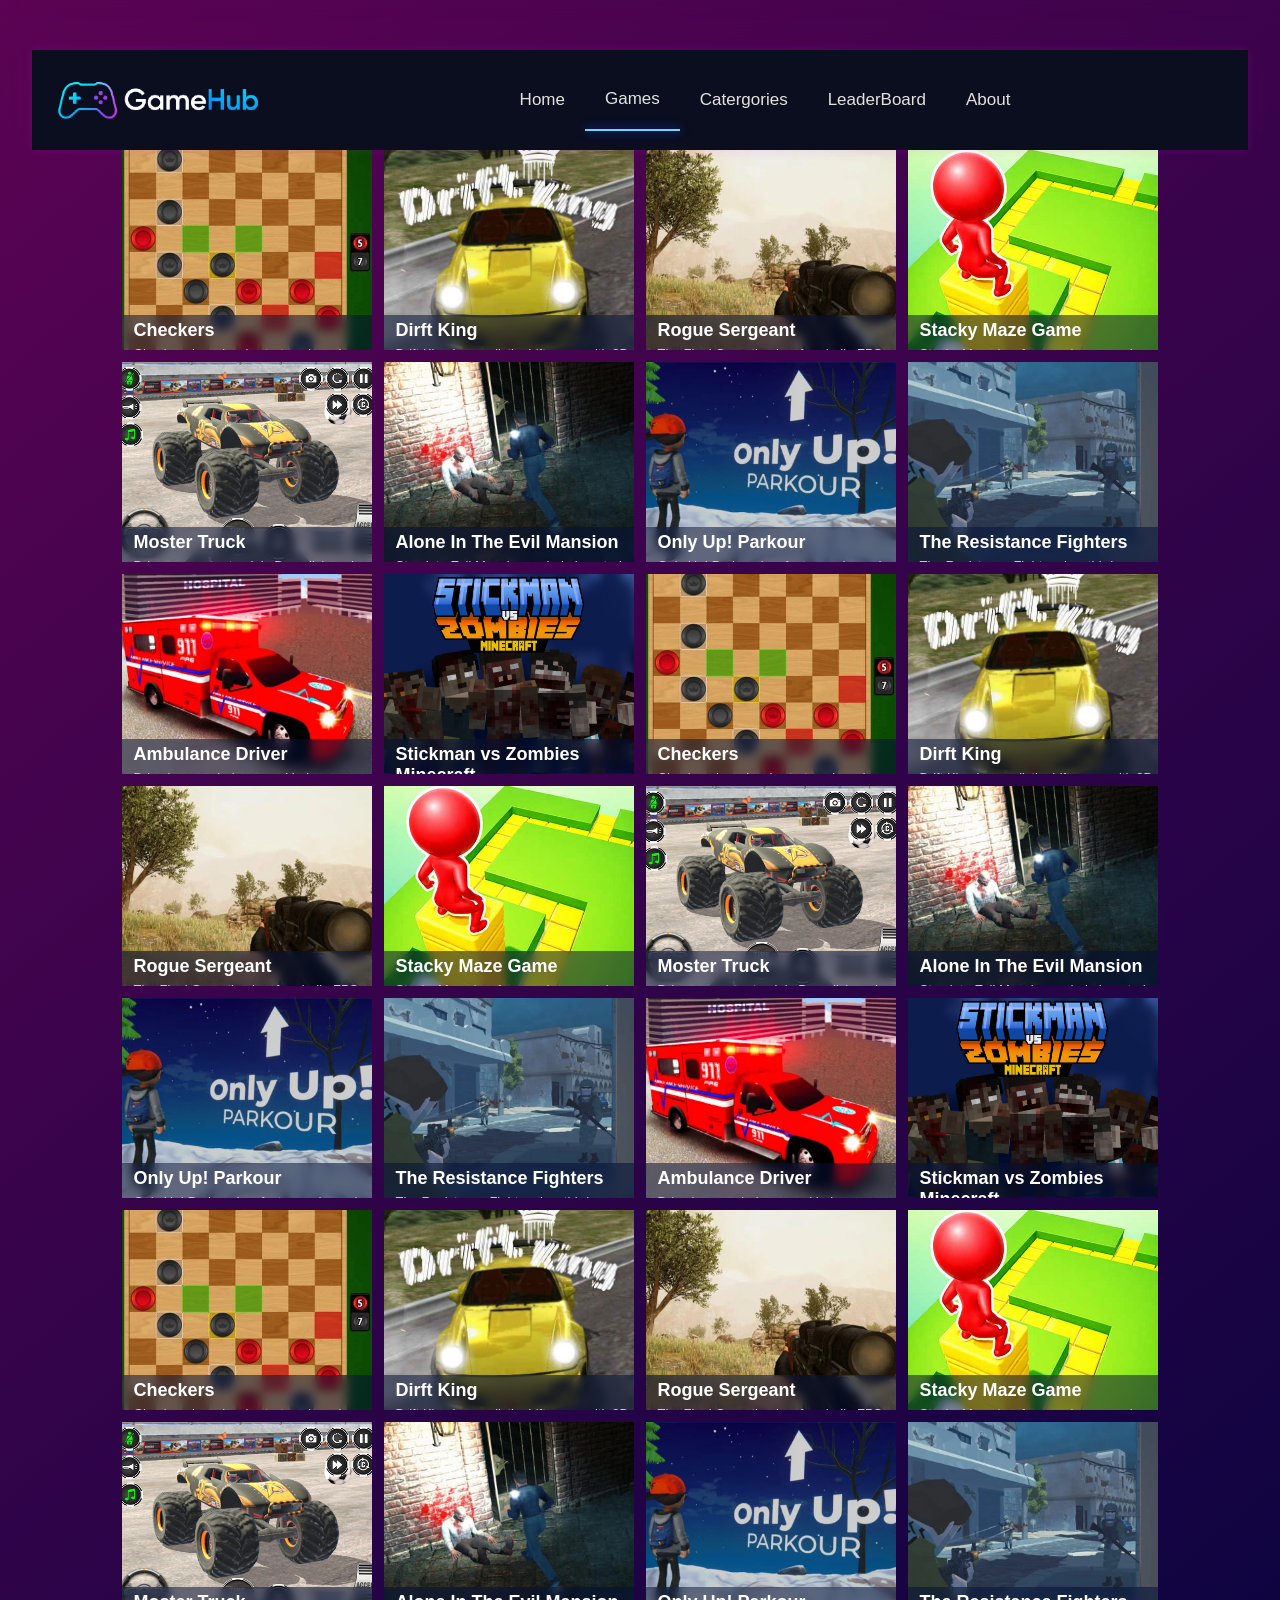
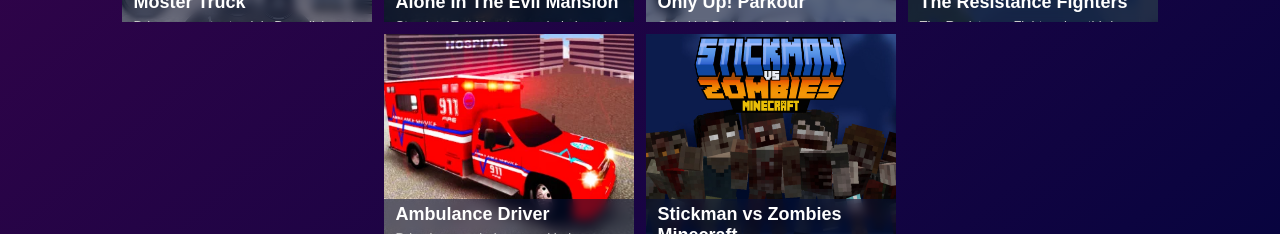
==== browse.html @ edb57057 "Add files via upload" ====
<!DOCTYPE html>
<html lang="en">
<head>
    <meta charset="UTF-8">
    <meta name="viewport" content="width=device-width, initial-scale=1.0">
    <link rel="stylesheet" href="style.css">
     <link rel="icon" href="./img/gamehub.png">
    <title>GameHub</title>
</head>
<body>
   <div class="header">
     <header>
        <div class="logo">
            <img src="./img/gamehub_logo.png" alt="">
        </div>
        <div class="links">

          <a href="index.html">Home</a>

            <div class="links-active-link">
             <a href="#">Games</a>
             <div class="color-links"></div>
           </div>

            <a href="#">Catergories</a>
            <a href="#">LeaderBoard</a>
            <a href="#">About</a>
        </div>
        <div class="search"></div>

        <!-- Header svg -->
         <div class="menu-icon">
          <a href="#mobile-links-overlay">
             <svg width="20" height="20" viewBox="0 0 24 24" fill="none">
            <line x1="4" y1="6" x2="20" y2="6" stroke="white" stroke-width="2" stroke-linecap="round"/>
            <line x1="4" y1="12" x2="20" y2="12" stroke="white" stroke-width="2" stroke-linecap="round"/>
            <line x1="4" y1="18" x2="20" y2="18" stroke="white" stroke-width="2" stroke-linecap="round"/>
        </svg>
        </a>        
         </div>
              <div class="mobile-links" id="mobile-links-overlay">
            <!-- <div class="links-active-link"> -->
             <a href="#" class="active-link">Home</a>
             <!-- <div class="color-links"></div> -->
           <!-- </div> -->
            <a href="browse.html">Games</a>
            <a href="#">Catergories</a>
            <a href="#">LeaderBoard</a>
            <a href="#">About</a>
            <a href="#" style="color: red; font-weight: bolder; " title="Close">Close</a>
        </div>
         </div>
    </header>
   </div>


<div class="center-content-games-homepage">
    <section class="games">
      <div class="game-card">
  <div class="game-image">
    <img src="./img/Checkers/checkers.jpeg" alt="Game Image">
  </div>
  <div class="game-content">
    <h3>Checkers</h3>
    <p>Checkers is a classic strategy board game where players move pieces diagonally to capture all opponent pieces and win.</p>
    <a href="./games tools/traffic-racing.html" target="_blank"><button>Play Game</button></a>
  </div>
    </div>


    <!-- Dirft King -->
       <div class="game-card">
  <div class="game-image">
    <img src="./img/Drift-King-Ig/Drift-King-lg.jpg" alt="Game Image">
  </div>
  <div class="game-content">
    <h3>Dirft King</h3>
    <p>Drift King is a realistic drift game with 3D graphics, smoke effects, 10 cars, and 6 maps for an immersive driving experience.</p>
   <a href="https://www.onlinegames.io/games/2024/unity/drift-king/index.html" target="_blank"><button>Play Game</button></a>
  </div>
    </div>



       <div class="game-card">
  <div class="game-image">
    <img src="./img/rogue-sergeant.jpeg" alt="Game Image">
  </div>
  <div class="game-content">
    <h3>Rogue Sergeant </h3>
    <p>The Final Operation is a free indie FPS with a strong story and great visuals.</p>
    <a href="./rogue-sergeant.html" target="_blank"><button>Play Game</button></a>
  </div>
    </div>


       <div class="game-card">
  <div class="game-image">
    <img src="./img/moster truck/Stacky Maze Game-512x384.jpg" alt="Game Image">
  </div>
  <div class="game-content">
    <h3>Stacky Maze Game</h3>
    <p>Stacky Maze is a fun puzzle game where you stack blocks, solve mazes, avoid obstacles, and reach the goal.</p>
    <a href="https://html5.gamemonetize.co/25dd8cn7dtn6bs6sngv0epocnh7n12tt/" target="_blank"><button>Play Game</button></a>
  </div>
    </div>




       <div class="game-card">
  <div class="game-image">
    <img src="./img/moster truck/Monster Truck Simulator Game-512x384.jpg" alt="Game Image">
  </div>
  <div class="game-content">
    <h3>Moster Truck</h3>
    <p>Drive a monster truck in Demolish and Stunt modes, tackle 20 levels, smash obstacles, and perform wild stunts.</p>
    <a href="https://html5.gamemonetize.co/72ufu17oiw5werr00zvdiq0dzupcx8jz/" target="_blank"><button>Play Game</button></a>
  </div>
    </div>




       <div class="game-card">
  <div class="game-image">
    <img src="./img/Fy9CHO6jp5sAgm-400-300.webp" alt="Game Image">
  </div>
  <div class="game-content">
    <h3>Alone In The Evil Mansion</h3>
    <p>Step into Evil Mansion, a dark, haunted house filled with horror and terrifying secrets waiting to be uncovered.</p>
    <a href="./alone-in-the-evil-mansion.html" target="_blank"><button>Play Game</button></a>
  </div>
    </div>




       <div class="game-card">
  <div class="game-image">
    <img src="./img/parkour.jpeg" alt="Game Image">
  </div>
  <div class="game-content">
    <h3>Only Up! Parkour</h3>
    <p>Only Up! Parkour is a fast-paced arcade game where you climb, jump, and overcome obstacles to reach higher levels.</p>
    <a href="./pakour.html" target="_blank"><button>Play Game</button></a>
  </div>
    </div>


         <div class="game-card">
  <div class="game-image">
    <img src="./img/ahvRGLknsPFx37-400.jpg" alt="Game Image">
  </div>
  <div class="game-content">
    <h3>The Resistance Fighters</h3>
    <p>The Resistance Fighters is a third-person shooter set in a visually rich and immersive environment.</p>
    <a href="./the-resistance-figthers.html" target="_blank"><button>Play Game</button></a>
  </div>
    </div>


             <div class="game-card">
  <div class="game-image">
    <img src="./img/UWc09hUX3s1S2a-400-300.jpeg" alt="Game Image">
  </div>
  <div class="game-content">
    <h3>Ambulance Driver</h3>
    <p>
Drive in an ambulance and help paramedics transport the wounded into a hospital.</p>
    <a href="./the-resistance-figthers.html" target="_blank"><button>Play Game</button></a>
  </div>
    </div>



             <div class="game-card">
  <div class="game-image">
    <img src="./img/Stickman vs Zombies Minecraft-512x384.jpg" alt="Game Image">
  </div>
  <div class="game-content">
    <h3>Stickman vs Zombies Minecraft</h3>
    <p>The Resistance Fighters is a third-person shooter set in a visually rich and immersive environment.</p>
    <a href="https://html5.gamemonetize.co/bztju5apx957kapkxnzocq3au3f8kq3y/" target="_blank"><button>Play Game</button></a>
  </div>
    </div>


    <div class="game-card">
  <div class="game-image">
    <img src="./img/Checkers/checkers.jpeg" alt="Game Image">
  </div>
  <div class="game-content">
    <h3>Checkers</h3>
    <p>Checkers is a classic strategy board game where players move pieces diagonally to capture all opponent pieces and win.</p>
    <a href="./games tools/traffic-racing.html" target="_blank"><button>Play Game</button></a>
  </div>
    </div>


    <!-- Dirft King -->
       <div class="game-card">
  <div class="game-image">
    <img src="./img/Drift-King-Ig/Drift-King-lg.jpg" alt="Game Image">
  </div>
  <div class="game-content">
    <h3>Dirft King</h3>
    <p>Drift King is a realistic drift game with 3D graphics, smoke effects, 10 cars, and 6 maps for an immersive driving experience.</p>
   <a href="https://www.onlinegames.io/games/2024/unity/drift-king/index.html" target="_blank"><button>Play Game</button></a>
  </div>
    </div>



       <div class="game-card">
  <div class="game-image">
    <img src="./img/rogue-sergeant.jpeg" alt="Game Image">
  </div>
  <div class="game-content">
    <h3>Rogue Sergeant </h3>
    <p>The Final Operation is a free indie FPS with a strong story and great visuals.</p>
    <a href="./rogue-sergeant.html" target="_blank"><button>Play Game</button></a>
  </div>
    </div>


       <div class="game-card">
  <div class="game-image">
    <img src="./img/moster truck/Stacky Maze Game-512x384.jpg" alt="Game Image">
  </div>
  <div class="game-content">
    <h3>Stacky Maze Game</h3>
    <p>Stacky Maze is a fun puzzle game where you stack blocks, solve mazes, avoid obstacles, and reach the goal.</p>
    <a href="https://html5.gamemonetize.co/25dd8cn7dtn6bs6sngv0epocnh7n12tt/" target="_blank"><button>Play Game</button></a>
  </div>
    </div>




       <div class="game-card">
  <div class="game-image">
    <img src="./img/moster truck/Monster Truck Simulator Game-512x384.jpg" alt="Game Image">
  </div>
  <div class="game-content">
    <h3>Moster Truck</h3>
    <p>Drive a monster truck in Demolish and Stunt modes, tackle 20 levels, smash obstacles, and perform wild stunts.</p>
    <a href="https://html5.gamemonetize.co/72ufu17oiw5werr00zvdiq0dzupcx8jz/" target="_blank"><button>Play Game</button></a>
  </div>
    </div>




       <div class="game-card">
  <div class="game-image">
    <img src="./img/Fy9CHO6jp5sAgm-400-300.webp" alt="Game Image">
  </div>
  <div class="game-content">
    <h3>Alone In The Evil Mansion</h3>
    <p>Step into Evil Mansion, a dark, haunted house filled with horror and terrifying secrets waiting to be uncovered.</p>
    <a href="./alone-in-the-evil-mansion.html" target="_blank"><button>Play Game</button></a>
  </div>
    </div>




       <div class="game-card">
  <div class="game-image">
    <img src="./img/parkour.jpeg" alt="Game Image">
  </div>
  <div class="game-content">
    <h3>Only Up! Parkour</h3>
    <p>Only Up! Parkour is a fast-paced arcade game where you climb, jump, and overcome obstacles to reach higher levels.</p>
    <a href="./pakour.html" target="_blank"><button>Play Game</button></a>
  </div>
    </div>


         <div class="game-card">
  <div class="game-image">
    <img src="./img/ahvRGLknsPFx37-400.jpg" alt="Game Image">
  </div>
  <div class="game-content">
    <h3>The Resistance Fighters</h3>
    <p>The Resistance Fighters is a third-person shooter set in a visually rich and immersive environment.</p>
    <a href="./the-resistance-figthers.html" target="_blank"><button>Play Game</button></a>
  </div>
    </div>


             <div class="game-card">
  <div class="game-image">
    <img src="./img/UWc09hUX3s1S2a-400-300.jpeg" alt="Game Image">
  </div>
  <div class="game-content">
    <h3>Ambulance Driver</h3>
    <p>
Drive in an ambulance and help paramedics transport the wounded into a hospital.</p>
    <a href="./the-resistance-figthers.html" target="_blank"><button>Play Game</button></a>
  </div>
    </div>



             <div class="game-card">
  <div class="game-image">
    <img src="./img/Stickman vs Zombies Minecraft-512x384.jpg" alt="Game Image">
  </div>
  <div class="game-content">
    <h3>Stickman vs Zombies Minecraft</h3>
    <p>The Resistance Fighters is a third-person shooter set in a visually rich and immersive environment.</p>
    <a href="https://html5.gamemonetize.co/bztju5apx957kapkxnzocq3au3f8kq3y/" target="_blank"><button>Play Game</button></a>
  </div>
    </div>



    <div class="game-card">
  <div class="game-image">
    <img src="./img/Checkers/checkers.jpeg" alt="Game Image">
  </div>
  <div class="game-content">
    <h3>Checkers</h3>
    <p>Checkers is a classic strategy board game where players move pieces diagonally to capture all opponent pieces and win.</p>
    <a href="./games tools/traffic-racing.html" target="_blank"><button>Play Game</button></a>
  </div>
    </div>


    <!-- Dirft King -->
       <div class="game-card">
  <div class="game-image">
    <img src="./img/Drift-King-Ig/Drift-King-lg.jpg" alt="Game Image">
  </div>
  <div class="game-content">
    <h3>Dirft King</h3>
    <p>Drift King is a realistic drift game with 3D graphics, smoke effects, 10 cars, and 6 maps for an immersive driving experience.</p>
   <a href="https://www.onlinegames.io/games/2024/unity/drift-king/index.html" target="_blank"><button>Play Game</button></a>
  </div>
    </div>



       <div class="game-card">
  <div class="game-image">
    <img src="./img/rogue-sergeant.jpeg" alt="Game Image">
  </div>
  <div class="game-content">
    <h3>Rogue Sergeant </h3>
    <p>The Final Operation is a free indie FPS with a strong story and great visuals.</p>
    <a href="./rogue-sergeant.html" target="_blank"><button>Play Game</button></a>
  </div>
    </div>


       <div class="game-card">
  <div class="game-image">
    <img src="./img/moster truck/Stacky Maze Game-512x384.jpg" alt="Game Image">
  </div>
  <div class="game-content">
    <h3>Stacky Maze Game</h3>
    <p>Stacky Maze is a fun puzzle game where you stack blocks, solve mazes, avoid obstacles, and reach the goal.</p>
    <a href="https://html5.gamemonetize.co/25dd8cn7dtn6bs6sngv0epocnh7n12tt/" target="_blank"><button>Play Game</button></a>
  </div>
    </div>




       <div class="game-card">
  <div class="game-image">
    <img src="./img/moster truck/Monster Truck Simulator Game-512x384.jpg" alt="Game Image">
  </div>
  <div class="game-content">
    <h3>Moster Truck</h3>
    <p>Drive a monster truck in Demolish and Stunt modes, tackle 20 levels, smash obstacles, and perform wild stunts.</p>
    <a href="https://html5.gamemonetize.co/72ufu17oiw5werr00zvdiq0dzupcx8jz/" target="_blank"><button>Play Game</button></a>
  </div>
    </div>




       <div class="game-card">
  <div class="game-image">
    <img src="./img/Fy9CHO6jp5sAgm-400-300.webp" alt="Game Image">
  </div>
  <div class="game-content">
    <h3>Alone In The Evil Mansion</h3>
    <p>Step into Evil Mansion, a dark, haunted house filled with horror and terrifying secrets waiting to be uncovered.</p>
    <a href="./alone-in-the-evil-mansion.html" target="_blank"><button>Play Game</button></a>
  </div>
    </div>




       <div class="game-card">
  <div class="game-image">
    <img src="./img/parkour.jpeg" alt="Game Image">
  </div>
  <div class="game-content">
    <h3>Only Up! Parkour</h3>
    <p>Only Up! Parkour is a fast-paced arcade game where you climb, jump, and overcome obstacles to reach higher levels.</p>
    <a href="./pakour.html" target="_blank"><button>Play Game</button></a>
  </div>
    </div>


         <div class="game-card">
  <div class="game-image">
    <img src="./img/ahvRGLknsPFx37-400.jpg" alt="Game Image">
  </div>
  <div class="game-content">
    <h3>The Resistance Fighters</h3>
    <p>The Resistance Fighters is a third-person shooter set in a visually rich and immersive environment.</p>
    <a href="./the-resistance-figthers.html" target="_blank"><button>Play Game</button></a>
  </div>
    </div>


             <div class="game-card">
  <div class="game-image">
    <img src="./img/UWc09hUX3s1S2a-400-300.jpeg" alt="Game Image">
  </div>
  <div class="game-content">
    <h3>Ambulance Driver</h3>
    <p>
Drive in an ambulance and help paramedics transport the wounded into a hospital.</p>
    <a href="./the-resistance-figthers.html" target="_blank"><button>Play Game</button></a>
  </div>
    </div>



             <div class="game-card">
  <div class="game-image">
    <img src="./img/Stickman vs Zombies Minecraft-512x384.jpg" alt="Game Image">
  </div>
  <div class="game-content">
    <h3>Stickman vs Zombies Minecraft</h3>
    <p>The Resistance Fighters is a third-person shooter set in a visually rich and immersive environment.</p>
    <a href="https://html5.gamemonetize.co/bztju5apx957kapkxnzocq3au3f8kq3y/" target="_blank"><button>Play Game</button></a>
  </div>
    </div>


    </section>
    </div>

    <script async src="https://pagead2.googlesyndication.com/pagead/js/adsbygoogle.js?client=ca-pub-1756462671549454"
     crossorigin="anonymous"></script>
</body>
</html>
---- style.css ----
body{
    margin: 0;
    background: linear-gradient(140deg, #5c0354, #08043f);
    overflow-x: hidden;
    font-family: 'Segoe UI', Tahoma, Geneva, Verdana, sans-serif;
    scroll-behavior: smooth;
}

#content {
    display: none;

}

/* Style the preloader overlay */
#preloader{
    position: fixed; /* Ensures it covers the entire viewport */
    top: 0;
    left: 0;
    width: 100%;
    height: 100%;
    background-color: rgb(0, 0, 0); /* Choose a background color */
    display: flex; /* Use flexbox to easily center the loader */
    justify-content: center;
    align-items: center;
    z-index: 99999; /* Ensures it is on top of other elements */
}


.loader {
   width: 250px;
   animation: breath 3s cubic-bezier(0.05, 0.05, 0.83, 0.89) infinite;
}

@keyframes breath{
   0%{
    transform: scale(1);
   }
   50%{
    transform: scale(1.2);
   }
}




/* ===== HEADER ===== */
.header{
    width: 100%;
    height: 150px;
    display: flex;
    align-items: center;
    justify-content: center;
    flex-direction: column;
    background-color: transparent;
    position: sticky;
    backdrop-filter: blur(20px);
    top: 0;
    z-index: 100;

    
}
header{
    box-shadow: 0 0 10px rgba(225, 40, 250, 0.144);
    background-color: #0b0e1f;
    width: 95%;
    height: 100px;
    display: flex;
    align-items: center;
    justify-content: space-between;
    backdrop-filter: blur(20px);
    box-sizing: border-box;
    margin-top: 50px;
}

/* ===== LOGO ===== */
.logo{
    display: flex;
    align-items: center;
    overflow: hidden;
}

.logo img{
    width: 250px;
    max-width: 100%;
}

/* ===== NAV LINKS ===== */
.links{
    display: flex;
    align-items: center;
}

.links a{
    text-decoration: none;
    color: #e4e2e0;
    font-size: 17px;
    transition: 0.3s;
    margin: 20px;
}

.links a:hover{
    color: #1bc1fa;
}

/* ACTIVE LINK */
.links-active-link{
    display: flex;
    flex-direction: column;
    align-items: center;
}

.color-links{
    border-bottom: 2px solid #6dd7f9;
    width: 100%;
    box-shadow: 0 0 10px #133ce4;
}

/* ===== MENU ICON ===== */
.menu-icon{
    display: none;
    cursor: pointer;
}

/*  ==== DISPLAY LINKS FOR MOBILE */
.mobile-links{
    position:absolute;
    width: 100%;
    height: 350px;
    top: 100px;
    background-color: #0b0e1f;
    display: flex;
    align-items: center;
    justify-content: center;
    flex-direction: column;
    visibility: hidden;
    opacity: 0;
}

.mobile-links:target{
    visibility: visible;
    opacity: 1;
}
.mobile-links a{
    margin: 10px;
    width: 70%;
    height: 40px;
    font-family: 'Lucida Sans', 'Lucida Sans Regular', 'Lucida Grande', 'Lucida Sans Unicode', Geneva, Verdana, sans-serif;
    display: flex;
    align-items: center;
    justify-content: center;
    color: white;
    text-decoration: none;
}
.mobile-links a:hover{
    background-color: #9797970e;
}

/* ===== HERO SECTION ===== */
.hero{
    width: 100%;
    min-height: 50vh;
    display: flex;
    align-items: center;
    justify-content: space-between;
    padding: 40px 20px;
    box-sizing: border-box;
    gap: 20px;
}

/* LEFT TEXT */
.welcome{
    flex: 1;
    display: flex;
    flex-direction: column;
    justify-content: center;
    padding-left: 50px;
}

.welcome h3{
    color: #1bc1fa;
    font-weight: 300;
    font-size: 16px;
    margin: 0;
}

.welcome h1{
    font-size: 60px;
    margin: 10px 0;
    color: #ffffff;
}

.welcome p{
    color: #e2dbda;
    font-size: 18px;
    max-width: 550px;
    margin: 0;
}

/* RIGHT INFO */
.info-container{
    flex: 1;
    display: flex;
    justify-content: center;
    overflow: hidden;
}
video{
    width: 100%;

}


/* BORDERS */
.total-Games,
.players{
    padding-right: 10px;
}

/* ===== TABLET ===== */
@media (max-width: 1024px){

    .hero{
        flex-direction: column;
        text-align: center;
    }

    .welcome h1{
        font-size: 45px;
    }

    .info{
        margin-top: 20px;
        width: 100%;
    }
}


/* ===== MOBILE ===== */
@media (max-width: 768px){

    .links{
        display: none;
    }

    .menu-icon{
        display: flex;
        align-items: center;
        justify-content: center;
        width: 40px;
        height: 40px;

    }

    .welcome{
        padding: 0;
    }

    .hero{
        flex-direction: column;
        text-align: center;
        padding: 20px;
    }

    .welcome h1{
        font-size: 35px;
    }

    .welcome p{
        font-size: 16px;
    }

    .info{
        width: 100%;
        gap: 15px;
    }

    .total-Games,
    .players{
        border-right: none;
    }
}

/* Games */
.center-content-games-homepage{
    display: flex;
    align-items: center;
    justify-content: center;
    width: 100%;
}
.games{
    /* padding: 40px 20px;
    display: grid;
    grid-template-columns: repeat(5, 1fr);
    gap: 10px;
    box-sizing: border-box; */
    display: flex;
    flex-wrap: wrap;
    align-items: center;
    justify-content: center;
    gap: 12px;
}

/* tabels laptops */
@media (max-width: 1200px){
}
/* Big phones small tablets */
@media (max-width: 768px){
    .games{
        padding: 20px;
        gap: 15px;
    }
}
/* Phones */
@media (max-width: 480px){
    .games{
    }
}




.game-card{
    width: 250px;
    height: 200px;
    overflow: hidden;
    background: #0b0f24;
    transition: 0.4s ease;
    cursor: pointer;
    position: relative;
}

.game-card:hover{
    box-shadow: 0 0 50px rgba(26, 26, 26, 0.486);
}

/* IMAGE */
.game-image{
    width: 100%;
    height: 100%;
    transition: 0.4s ease;
}

.game-image img{
    width: 100%;
    height: 100%;
    object-fit: cover;
}

/* CONTENT (hidden initially) */
.game-content{
    position: absolute;
    bottom: 0;
    height: 35px;
    width: 100%;
    padding-left: 12px;
    color: white;
    backdrop-filter: blur(5px);
    background-color: rgba(2, 16, 56, 0.534);
    transition: 0.4s ease;
    box-sizing: border-box;
}

.game-content h3{
    margin: 5px 0;
    font-size: 18px;
}

.game-content p{
    font-size: 13px;
    color: #ccc;
    margin: 5px 0 10px;
}

.game-content button{
    padding: 8px 12px;
    border: none;
    background-color: #910185;
    color: rgb(255, 255, 255);
    cursor: pointer;
    font-weight: bold;
}

/* HOVER EFFECT */
.game-card:hover{
    height: 200px;
}

.game-card:hover .game-content{
    height: 100%;
}

.game-card:hover .game-content{
    bottom: 0;
}

.show-more-games-container{
    width: 100%;
    height: 80px;
    display: flex;
    align-items: center;
    justify-content: center;
}
.show-more-games-container button{
    width: 150px;
    height: 50px;
    background-color:white;
    border: none;
    box-shadow: 10px 10px 0px #910185;
    color: #0b0f24;
    font-size: 15px;
    font-weight: bold;
    font-family: 'Lucida Sans', 'Lucida Sans Regular', 'Lucida Grande', 'Lucida Sans Unicode', Geneva, Verdana, sans-serif;
    transition: 0.5s;
}

.show-more-games-container button:hover{
    box-shadow: 0 0 0 #910185;
}
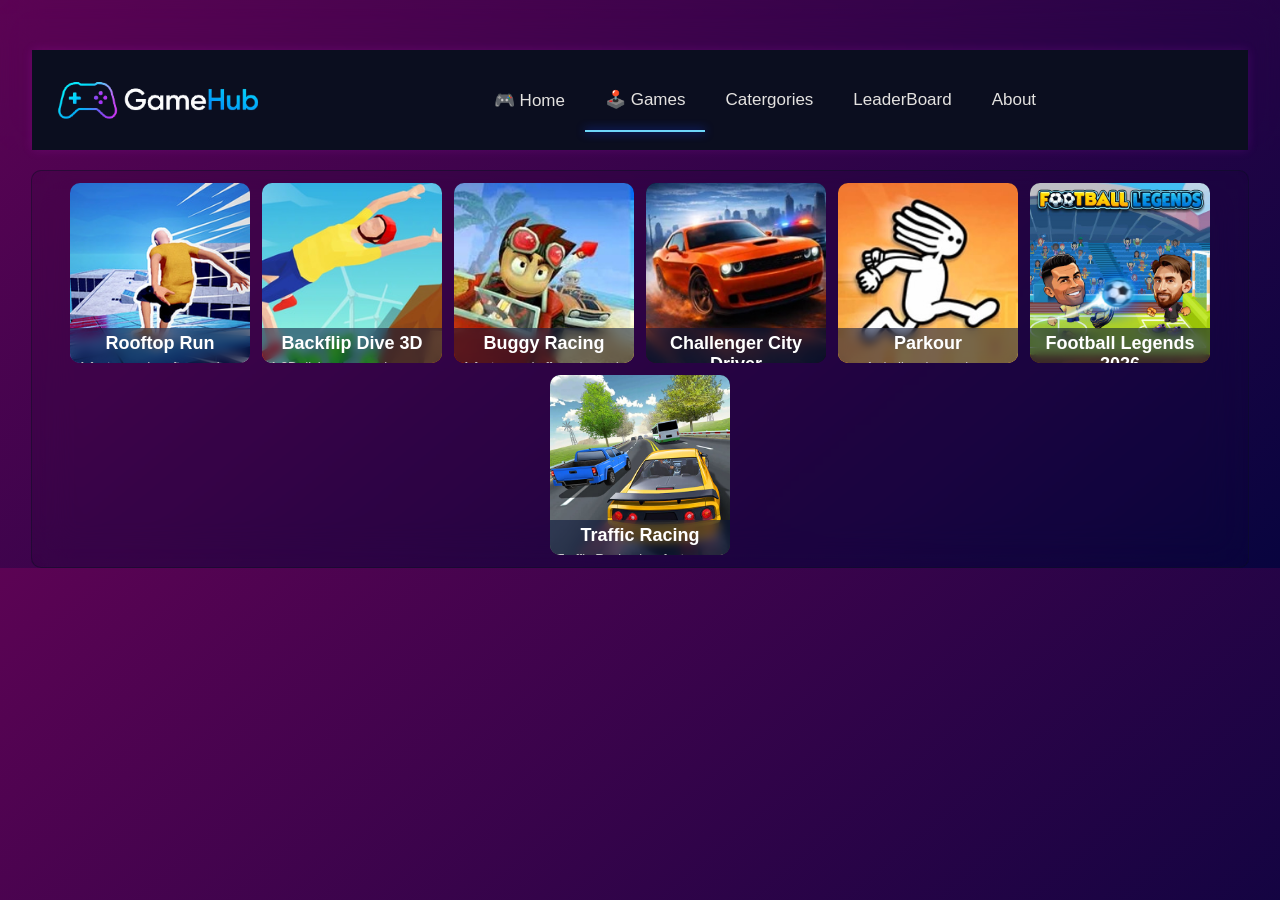
==== commit da37136d: "Add files via upload" ====
--- a/browse.html
+++ b/browse.html
@@ -8,17 +8,17 @@
     <title>GameHub</title>
 </head>
 <body>
-   <div class="header">
+   <div class="header" style="margin-bottom: 20px;">
      <header>
         <div class="logo">
             <img src="./img/gamehub_logo.png" alt="">
         </div>
         <div class="links">
 
-          <a href="index.html">Home</a>
+          <a href="index.html">🎮   Home</a>
 
             <div class="links-active-link">
-             <a href="#">Games</a>
+             <a href="#">🕹️   Games</a>
              <div class="color-links"></div>
            </div>
 
@@ -40,10 +40,10 @@
          </div>
               <div class="mobile-links" id="mobile-links-overlay">
             <!-- <div class="links-active-link"> -->
-             <a href="#" class="active-link">Home</a>
+             <a href="index.html" class="active-link">🎮   Home</a>
              <!-- <div class="color-links"></div> -->
            <!-- </div> -->
-            <a href="browse.html">Games</a>
+            <a href="browse.html">🕹️   Games</a>
             <a href="#">Catergories</a>
             <a href="#">LeaderBoard</a>
             <a href="#">About</a>
@@ -55,402 +55,13 @@
 
 
 <div class="center-content-games-homepage">
-    <section class="games">
-      <div class="game-card">
-  <div class="game-image">
-    <img src="./img/Checkers/checkers.jpeg" alt="Game Image">
-  </div>
-  <div class="game-content">
-    <h3>Checkers</h3>
-    <p>Checkers is a classic strategy board game where players move pieces diagonally to capture all opponent pieces and win.</p>
-    <a href="./games tools/traffic-racing.html" target="_blank"><button>Play Game</button></a>
-  </div>
-    </div>
-
-
-    <!-- Dirft King -->
-       <div class="game-card">
-  <div class="game-image">
-    <img src="./img/Drift-King-Ig/Drift-King-lg.jpg" alt="Game Image">
-  </div>
-  <div class="game-content">
-    <h3>Dirft King</h3>
-    <p>Drift King is a realistic drift game with 3D graphics, smoke effects, 10 cars, and 6 maps for an immersive driving experience.</p>
-   <a href="https://www.onlinegames.io/games/2024/unity/drift-king/index.html" target="_blank"><button>Play Game</button></a>
-  </div>
-    </div>
-
-
-
-       <div class="game-card">
-  <div class="game-image">
-    <img src="./img/rogue-sergeant.jpeg" alt="Game Image">
-  </div>
-  <div class="game-content">
-    <h3>Rogue Sergeant </h3>
-    <p>The Final Operation is a free indie FPS with a strong story and great visuals.</p>
-    <a href="./rogue-sergeant.html" target="_blank"><button>Play Game</button></a>
-  </div>
-    </div>
-
-
-       <div class="game-card">
-  <div class="game-image">
-    <img src="./img/moster truck/Stacky Maze Game-512x384.jpg" alt="Game Image">
-  </div>
-  <div class="game-content">
-    <h3>Stacky Maze Game</h3>
-    <p>Stacky Maze is a fun puzzle game where you stack blocks, solve mazes, avoid obstacles, and reach the goal.</p>
-    <a href="https://html5.gamemonetize.co/25dd8cn7dtn6bs6sngv0epocnh7n12tt/" target="_blank"><button>Play Game</button></a>
-  </div>
-    </div>
-
-
-
-
-       <div class="game-card">
-  <div class="game-image">
-    <img src="./img/moster truck/Monster Truck Simulator Game-512x384.jpg" alt="Game Image">
-  </div>
-  <div class="game-content">
-    <h3>Moster Truck</h3>
-    <p>Drive a monster truck in Demolish and Stunt modes, tackle 20 levels, smash obstacles, and perform wild stunts.</p>
-    <a href="https://html5.gamemonetize.co/72ufu17oiw5werr00zvdiq0dzupcx8jz/" target="_blank"><button>Play Game</button></a>
-  </div>
-    </div>
-
-
-
-
-       <div class="game-card">
-  <div class="game-image">
-    <img src="./img/Fy9CHO6jp5sAgm-400-300.webp" alt="Game Image">
-  </div>
-  <div class="game-content">
-    <h3>Alone In The Evil Mansion</h3>
-    <p>Step into Evil Mansion, a dark, haunted house filled with horror and terrifying secrets waiting to be uncovered.</p>
-    <a href="./alone-in-the-evil-mansion.html" target="_blank"><button>Play Game</button></a>
-  </div>
-    </div>
-
-
-
-
-       <div class="game-card">
-  <div class="game-image">
-    <img src="./img/parkour.jpeg" alt="Game Image">
-  </div>
-  <div class="game-content">
-    <h3>Only Up! Parkour</h3>
-    <p>Only Up! Parkour is a fast-paced arcade game where you climb, jump, and overcome obstacles to reach higher levels.</p>
-    <a href="./pakour.html" target="_blank"><button>Play Game</button></a>
-  </div>
-    </div>
-
-
-         <div class="game-card">
-  <div class="game-image">
-    <img src="./img/ahvRGLknsPFx37-400.jpg" alt="Game Image">
-  </div>
-  <div class="game-content">
-    <h3>The Resistance Fighters</h3>
-    <p>The Resistance Fighters is a third-person shooter set in a visually rich and immersive environment.</p>
-    <a href="./the-resistance-figthers.html" target="_blank"><button>Play Game</button></a>
-  </div>
-    </div>
-
-
-             <div class="game-card">
-  <div class="game-image">
-    <img src="./img/UWc09hUX3s1S2a-400-300.jpeg" alt="Game Image">
-  </div>
-  <div class="game-content">
-    <h3>Ambulance Driver</h3>
-    <p>
-Drive in an ambulance and help paramedics transport the wounded into a hospital.</p>
-    <a href="./the-resistance-figthers.html" target="_blank"><button>Play Game</button></a>
-  </div>
-    </div>
-
-
-
-             <div class="game-card">
-  <div class="game-image">
-    <img src="./img/Stickman vs Zombies Minecraft-512x384.jpg" alt="Game Image">
-  </div>
-  <div class="game-content">
-    <h3>Stickman vs Zombies Minecraft</h3>
-    <p>The Resistance Fighters is a third-person shooter set in a visually rich and immersive environment.</p>
-    <a href="https://html5.gamemonetize.co/bztju5apx957kapkxnzocq3au3f8kq3y/" target="_blank"><button>Play Game</button></a>
-  </div>
-    </div>
-
-
-    <div class="game-card">
-  <div class="game-image">
-    <img src="./img/Checkers/checkers.jpeg" alt="Game Image">
-  </div>
-  <div class="game-content">
-    <h3>Checkers</h3>
-    <p>Checkers is a classic strategy board game where players move pieces diagonally to capture all opponent pieces and win.</p>
-    <a href="./games tools/traffic-racing.html" target="_blank"><button>Play Game</button></a>
-  </div>
-    </div>
-
-
-    <!-- Dirft King -->
-       <div class="game-card">
-  <div class="game-image">
-    <img src="./img/Drift-King-Ig/Drift-King-lg.jpg" alt="Game Image">
-  </div>
-  <div class="game-content">
-    <h3>Dirft King</h3>
-    <p>Drift King is a realistic drift game with 3D graphics, smoke effects, 10 cars, and 6 maps for an immersive driving experience.</p>
-   <a href="https://www.onlinegames.io/games/2024/unity/drift-king/index.html" target="_blank"><button>Play Game</button></a>
-  </div>
-    </div>
-
-
-
-       <div class="game-card">
-  <div class="game-image">
-    <img src="./img/rogue-sergeant.jpeg" alt="Game Image">
-  </div>
-  <div class="game-content">
-    <h3>Rogue Sergeant </h3>
-    <p>The Final Operation is a free indie FPS with a strong story and great visuals.</p>
-    <a href="./rogue-sergeant.html" target="_blank"><button>Play Game</button></a>
-  </div>
-    </div>
-
-
-       <div class="game-card">
-  <div class="game-image">
-    <img src="./img/moster truck/Stacky Maze Game-512x384.jpg" alt="Game Image">
-  </div>
-  <div class="game-content">
-    <h3>Stacky Maze Game</h3>
-    <p>Stacky Maze is a fun puzzle game where you stack blocks, solve mazes, avoid obstacles, and reach the goal.</p>
-    <a href="https://html5.gamemonetize.co/25dd8cn7dtn6bs6sngv0epocnh7n12tt/" target="_blank"><button>Play Game</button></a>
-  </div>
-    </div>
-
-
-
-
-       <div class="game-card">
-  <div class="game-image">
-    <img src="./img/moster truck/Monster Truck Simulator Game-512x384.jpg" alt="Game Image">
-  </div>
-  <div class="game-content">
-    <h3>Moster Truck</h3>
-    <p>Drive a monster truck in Demolish and Stunt modes, tackle 20 levels, smash obstacles, and perform wild stunts.</p>
-    <a href="https://html5.gamemonetize.co/72ufu17oiw5werr00zvdiq0dzupcx8jz/" target="_blank"><button>Play Game</button></a>
-  </div>
-    </div>
-
-
-
-
-       <div class="game-card">
-  <div class="game-image">
-    <img src="./img/Fy9CHO6jp5sAgm-400-300.webp" alt="Game Image">
-  </div>
-  <div class="game-content">
-    <h3>Alone In The Evil Mansion</h3>
-    <p>Step into Evil Mansion, a dark, haunted house filled with horror and terrifying secrets waiting to be uncovered.</p>
-    <a href="./alone-in-the-evil-mansion.html" target="_blank"><button>Play Game</button></a>
-  </div>
-    </div>
-
-
-
-
-       <div class="game-card">
-  <div class="game-image">
-    <img src="./img/parkour.jpeg" alt="Game Image">
-  </div>
-  <div class="game-content">
-    <h3>Only Up! Parkour</h3>
-    <p>Only Up! Parkour is a fast-paced arcade game where you climb, jump, and overcome obstacles to reach higher levels.</p>
-    <a href="./pakour.html" target="_blank"><button>Play Game</button></a>
-  </div>
-    </div>
-
-
-         <div class="game-card">
-  <div class="game-image">
-    <img src="./img/ahvRGLknsPFx37-400.jpg" alt="Game Image">
-  </div>
-  <div class="game-content">
-    <h3>The Resistance Fighters</h3>
-    <p>The Resistance Fighters is a third-person shooter set in a visually rich and immersive environment.</p>
-    <a href="./the-resistance-figthers.html" target="_blank"><button>Play Game</button></a>
-  </div>
-    </div>
-
-
-             <div class="game-card">
-  <div class="game-image">
-    <img src="./img/UWc09hUX3s1S2a-400-300.jpeg" alt="Game Image">
-  </div>
-  <div class="game-content">
-    <h3>Ambulance Driver</h3>
-    <p>
-Drive in an ambulance and help paramedics transport the wounded into a hospital.</p>
-    <a href="./the-resistance-figthers.html" target="_blank"><button>Play Game</button></a>
-  </div>
-    </div>
-
-
-
-             <div class="game-card">
-  <div class="game-image">
-    <img src="./img/Stickman vs Zombies Minecraft-512x384.jpg" alt="Game Image">
-  </div>
-  <div class="game-content">
-    <h3>Stickman vs Zombies Minecraft</h3>
-    <p>The Resistance Fighters is a third-person shooter set in a visually rich and immersive environment.</p>
-    <a href="https://html5.gamemonetize.co/bztju5apx957kapkxnzocq3au3f8kq3y/" target="_blank"><button>Play Game</button></a>
-  </div>
-    </div>
-
-
-
-    <div class="game-card">
-  <div class="game-image">
-    <img src="./img/Checkers/checkers.jpeg" alt="Game Image">
-  </div>
-  <div class="game-content">
-    <h3>Checkers</h3>
-    <p>Checkers is a classic strategy board game where players move pieces diagonally to capture all opponent pieces and win.</p>
-    <a href="./games tools/traffic-racing.html" target="_blank"><button>Play Game</button></a>
-  </div>
-    </div>
-
-
-    <!-- Dirft King -->
-       <div class="game-card">
-  <div class="game-image">
-    <img src="./img/Drift-King-Ig/Drift-King-lg.jpg" alt="Game Image">
-  </div>
-  <div class="game-content">
-    <h3>Dirft King</h3>
-    <p>Drift King is a realistic drift game with 3D graphics, smoke effects, 10 cars, and 6 maps for an immersive driving experience.</p>
-   <a href="https://www.onlinegames.io/games/2024/unity/drift-king/index.html" target="_blank"><button>Play Game</button></a>
-  </div>
-    </div>
-
-
-
-       <div class="game-card">
-  <div class="game-image">
-    <img src="./img/rogue-sergeant.jpeg" alt="Game Image">
-  </div>
-  <div class="game-content">
-    <h3>Rogue Sergeant </h3>
-    <p>The Final Operation is a free indie FPS with a strong story and great visuals.</p>
-    <a href="./rogue-sergeant.html" target="_blank"><button>Play Game</button></a>
-  </div>
-    </div>
-
-
-       <div class="game-card">
-  <div class="game-image">
-    <img src="./img/moster truck/Stacky Maze Game-512x384.jpg" alt="Game Image">
-  </div>
-  <div class="game-content">
-    <h3>Stacky Maze Game</h3>
-    <p>Stacky Maze is a fun puzzle game where you stack blocks, solve mazes, avoid obstacles, and reach the goal.</p>
-    <a href="https://html5.gamemonetize.co/25dd8cn7dtn6bs6sngv0epocnh7n12tt/" target="_blank"><button>Play Game</button></a>
-  </div>
-    </div>
-
-
-
-
-       <div class="game-card">
-  <div class="game-image">
-    <img src="./img/moster truck/Monster Truck Simulator Game-512x384.jpg" alt="Game Image">
-  </div>
-  <div class="game-content">
-    <h3>Moster Truck</h3>
-    <p>Drive a monster truck in Demolish and Stunt modes, tackle 20 levels, smash obstacles, and perform wild stunts.</p>
-    <a href="https://html5.gamemonetize.co/72ufu17oiw5werr00zvdiq0dzupcx8jz/" target="_blank"><button>Play Game</button></a>
-  </div>
-    </div>
-
-
-
-
-       <div class="game-card">
-  <div class="game-image">
-    <img src="./img/Fy9CHO6jp5sAgm-400-300.webp" alt="Game Image">
-  </div>
-  <div class="game-content">
-    <h3>Alone In The Evil Mansion</h3>
-    <p>Step into Evil Mansion, a dark, haunted house filled with horror and terrifying secrets waiting to be uncovered.</p>
-    <a href="./alone-in-the-evil-mansion.html" target="_blank"><button>Play Game</button></a>
-  </div>
-    </div>
-
-
-
-
-       <div class="game-card">
-  <div class="game-image">
-    <img src="./img/parkour.jpeg" alt="Game Image">
-  </div>
-  <div class="game-content">
-    <h3>Only Up! Parkour</h3>
-    <p>Only Up! Parkour is a fast-paced arcade game where you climb, jump, and overcome obstacles to reach higher levels.</p>
-    <a href="./pakour.html" target="_blank"><button>Play Game</button></a>
-  </div>
-    </div>
-
-
-         <div class="game-card">
-  <div class="game-image">
-    <img src="./img/ahvRGLknsPFx37-400.jpg" alt="Game Image">
-  </div>
-  <div class="game-content">
-    <h3>The Resistance Fighters</h3>
-    <p>The Resistance Fighters is a third-person shooter set in a visually rich and immersive environment.</p>
-    <a href="./the-resistance-figthers.html" target="_blank"><button>Play Game</button></a>
-  </div>
-    </div>
-
-
-             <div class="game-card">
-  <div class="game-image">
-    <img src="./img/UWc09hUX3s1S2a-400-300.jpeg" alt="Game Image">
-  </div>
-  <div class="game-content">
-    <h3>Ambulance Driver</h3>
-    <p>
-Drive in an ambulance and help paramedics transport the wounded into a hospital.</p>
-    <a href="./the-resistance-figthers.html" target="_blank"><button>Play Game</button></a>
-  </div>
-    </div>
-
-
-
-             <div class="game-card">
-  <div class="game-image">
-    <img src="./img/Stickman vs Zombies Minecraft-512x384.jpg" alt="Game Image">
-  </div>
-  <div class="game-content">
-    <h3>Stickman vs Zombies Minecraft</h3>
-    <p>The Resistance Fighters is a third-person shooter set in a visually rich and immersive environment.</p>
-    <a href="https://html5.gamemonetize.co/bztju5apx957kapkxnzocq3au3f8kq3y/" target="_blank"><button>Play Game</button></a>
-  </div>
-    </div>
-
-
+    <section class="games" id="gameContainer">
+      
     </section>
     </div>
 
     <script async src="https://pagead2.googlesyndication.com/pagead/js/adsbygoogle.js?client=ca-pub-1756462671549454"
      crossorigin="anonymous"></script>
+     <script src="script.js"></script>
 </body>
 </html>
--- a/style.css
+++ b/style.css
@@ -4,6 +4,10 @@
     overflow-x: hidden;
     font-family: 'Segoe UI', Tahoma, Geneva, Verdana, sans-serif;
     scroll-behavior: smooth;
+    display: flex;
+    justify-content: center;
+    align-items: center;
+    flex-direction: column;
 }
 
 #content {
@@ -284,7 +288,15 @@
     display: flex;
     align-items: center;
     justify-content: center;
-    width: 100%;
+    width: 95%;
+    height: auto;
+    background-color: transparent;
+    background-color: #0b0f241a;
+    border: 1px solid #0b0f247e;
+    backdrop-filter: blur(20px);
+    padding-top: 12px;
+    padding-bottom: 12px;
+    border-radius: 10px;
 }
 .games{
     /* padding: 40px 20px;
@@ -310,26 +322,45 @@
     }
 }
 /* Phones */
-@media (max-width: 480px){
-    .games{
-    }
-}
+
 
 
 
 
 .game-card{
-    width: 250px;
-    height: 200px;
+    width: 180px;
+    height: 180px;
     overflow: hidden;
     background: #0b0f24;
-    transition: 0.4s ease;
     cursor: pointer;
     position: relative;
+    border-radius: 10px;
+}
+
+@media (max-width: 480px){
+    .game-card{
+        width: 100px;
+        height: 100px;
+    }
+    .game-content{
+        display: flex;
+        flex-direction: column;
+    }
+    .game-content p{
+        display: none;
+    }
+    .game-content h3{
+        margin-bottom: 12px;
+    }
+    .game-content button{
+        width: 95%;
+        height: 40px;
+    }
 }
 
 .game-card:hover{
-    box-shadow: 0 0 50px rgba(26, 26, 26, 0.486);
+    box-shadow: 0 10px 10px rgba(2, 35, 180, 0.288);
+    transform: translateY(-10px);
 }
 
 /* IMAGE */
@@ -351,12 +382,27 @@
     bottom: 0;
     height: 35px;
     width: 100%;
-    padding-left: 12px;
     color: white;
     backdrop-filter: blur(5px);
     background-color: rgba(2, 16, 56, 0.534);
     transition: 0.4s ease;
     box-sizing: border-box;
+    text-align: center;
+    overflow: hidden;
+    overflow-y: scroll;
+}
+
+.game-content::-webkit-scrollbar {
+    width: 4px;
+}
+
+.game-content::-webkit-scrollbar-thumb {
+    background: transparent;
+    border-radius: 10px;
+}
+
+.game-content::-webkit-scrollbar-track {
+    background: transparent;
 }
 
 .game-content h3{
@@ -380,9 +426,7 @@
 }
 
 /* HOVER EFFECT */
-.game-card:hover{
-    height: 200px;
-}
+
 
 .game-card:hover .game-content{
     height: 100%;
@@ -391,6 +435,10 @@
 .game-card:hover .game-content{
     bottom: 0;
 }
+
+
+
+
 
 .show-more-games-container{
     width: 100%;
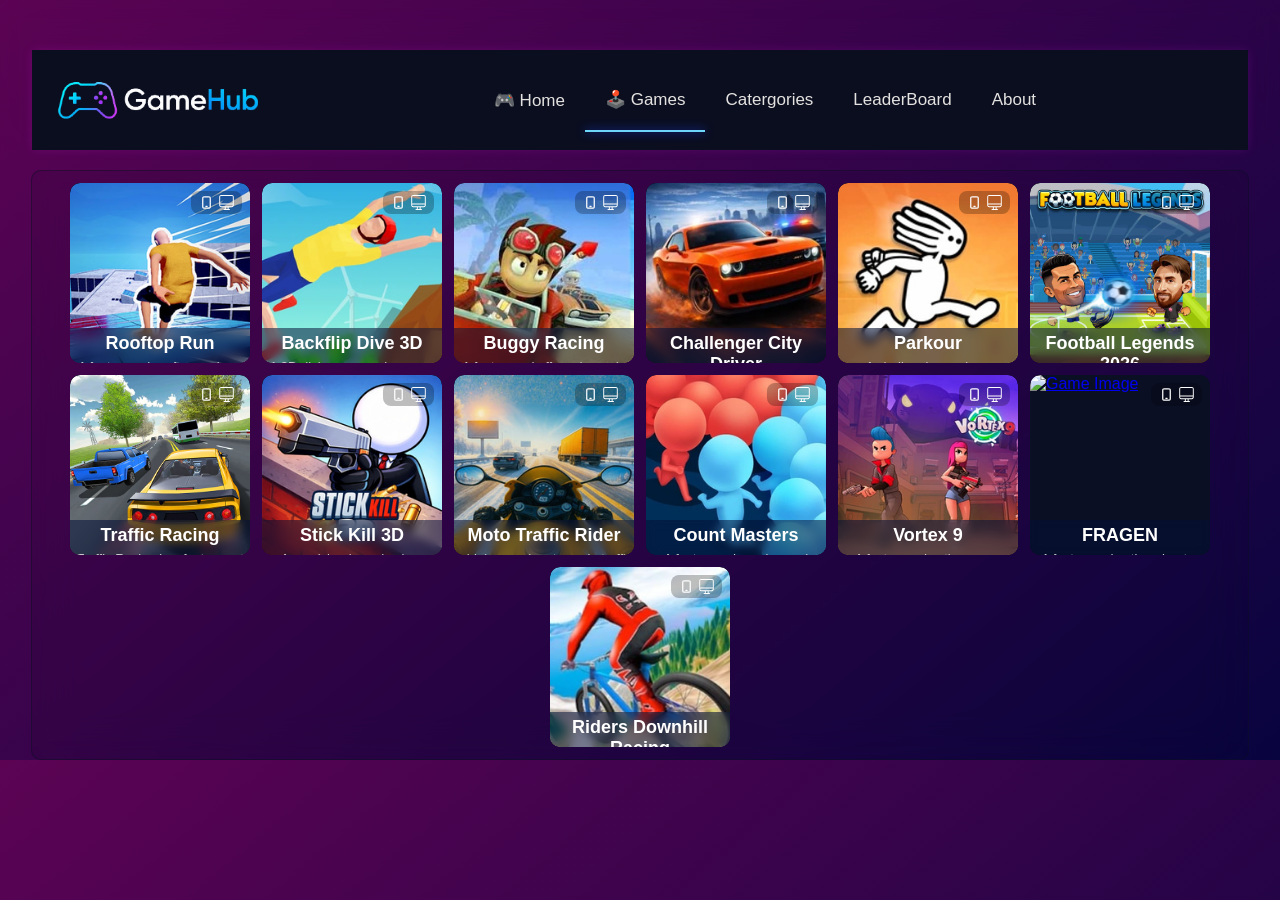
==== commit 85ad8887: "Add files via upload" ====
--- a/browse.html
+++ b/browse.html
@@ -62,6 +62,6 @@
 
     <script async src="https://pagead2.googlesyndication.com/pagead/js/adsbygoogle.js?client=ca-pub-1756462671549454"
      crossorigin="anonymous"></script>
-     <script src="script.js"></script>
+     <script src="browser.js"></script>
 </body>
 </html>
--- a/style.css
+++ b/style.css
@@ -339,23 +339,10 @@
 
 @media (max-width: 480px){
     .game-card{
-        width: 100px;
-        height: 100px;
-    }
-    .game-content{
-        display: flex;
-        flex-direction: column;
-    }
-    .game-content p{
-        display: none;
-    }
-    .game-content h3{
-        margin-bottom: 12px;
-    }
-    .game-content button{
-        width: 95%;
-        height: 40px;
-    }
+        width: 150px;
+        height: 150px;
+    }
+
 }
 
 .game-card:hover{
@@ -375,7 +362,32 @@
     height: 100%;
     object-fit: cover;
 }
-
+/*  */
+
+/* PLATFORM ICONS TOP RIGHT */
+.platforms{
+  position: absolute;
+  top: 8px;
+  right: 8px;
+
+  background: rgba(0, 0, 0, 0.253);
+  padding: 4px 8px;
+  border-radius: 8px;
+
+  font-size: 14px;
+  display: flex;
+  gap: 5px;
+  z-index: 10;
+
+  opacity: 1;
+  visibility: visible;
+  transition: 0.3s ease;
+}
+
+.game-card:hover .platforms{
+  opacity: 0;
+  visibility: hidden;
+}
 /* CONTENT (hidden initially) */
 .game-content{
     position: absolute;
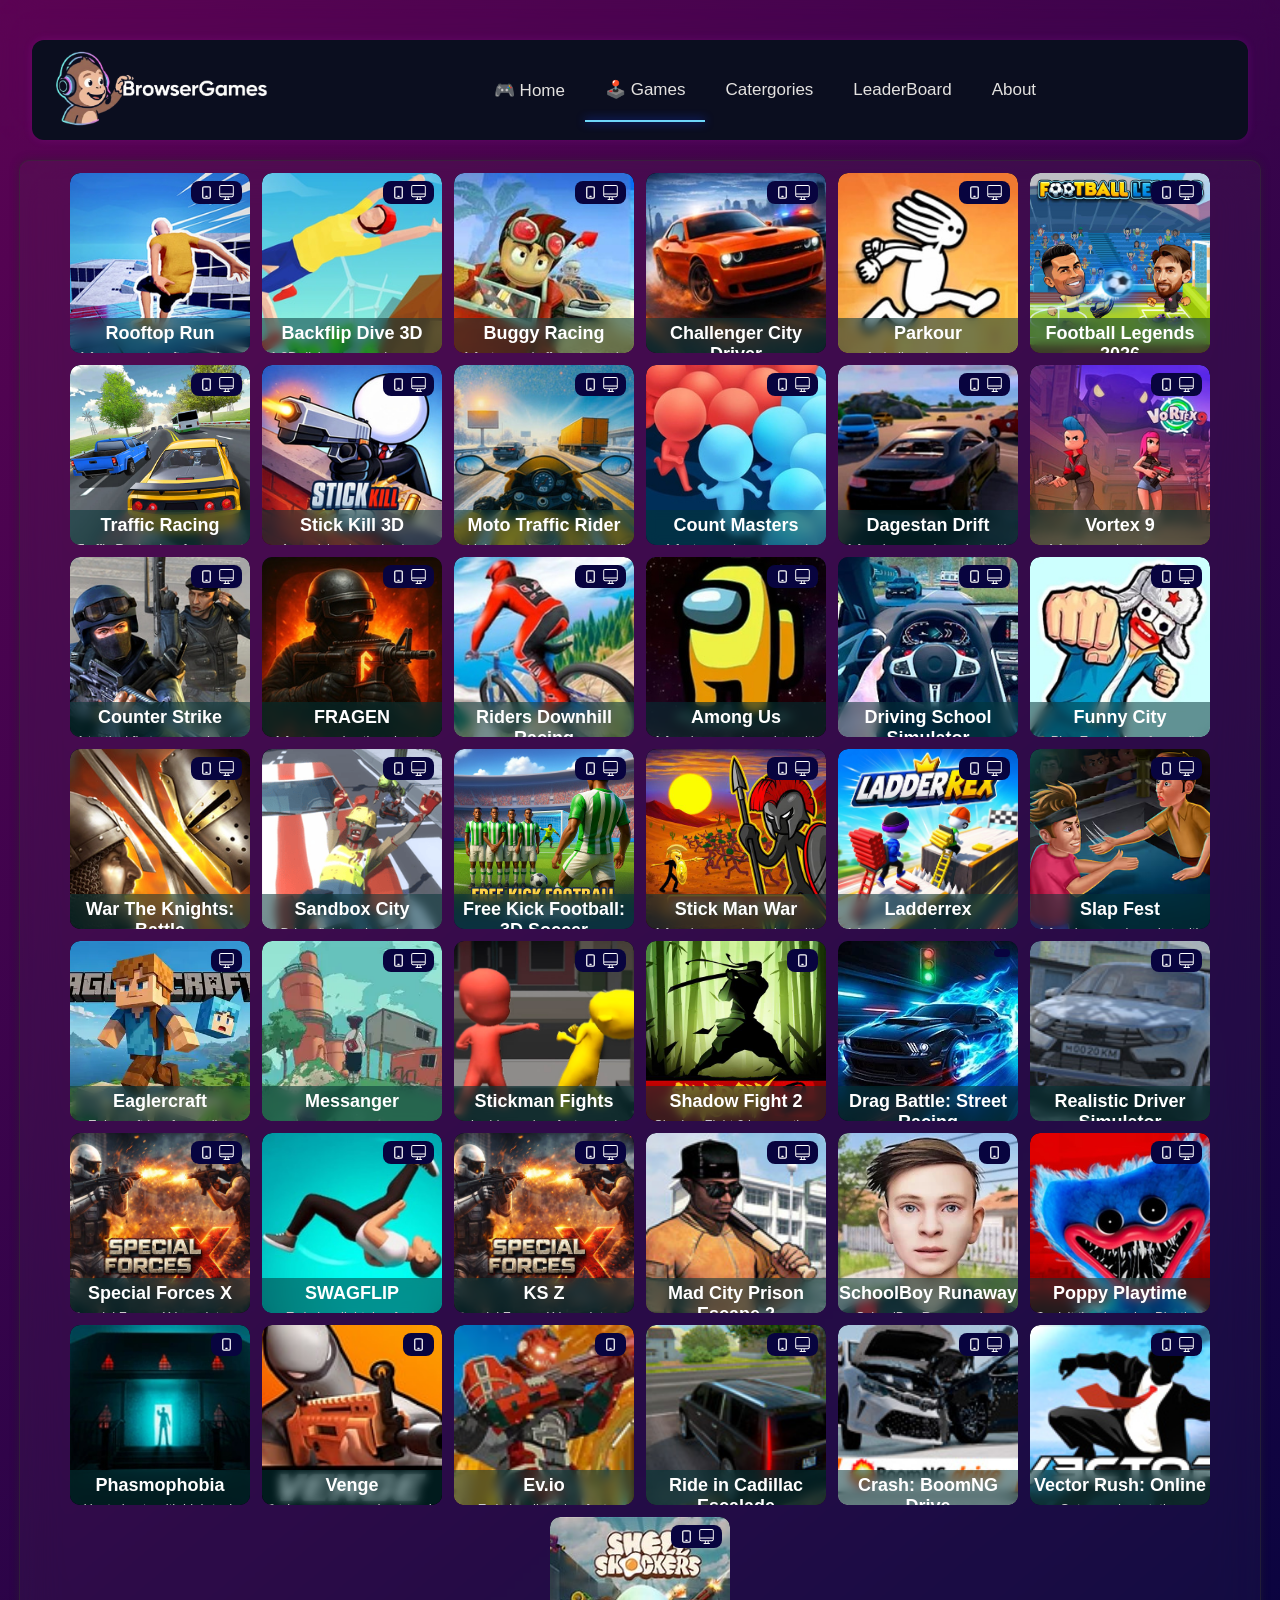
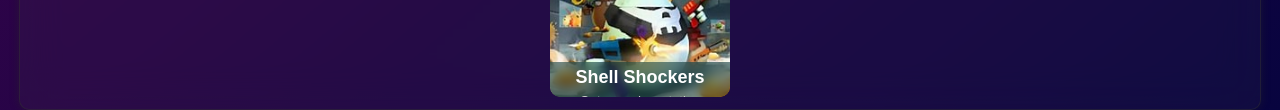
==== commit 7c4b99ac: "Add files via upload" ====
--- a/browse.html
+++ b/browse.html
@@ -4,14 +4,14 @@
     <meta charset="UTF-8">
     <meta name="viewport" content="width=device-width, initial-scale=1.0">
     <link rel="stylesheet" href="style.css">
-     <link rel="icon" href="./img/gamehub.png">
+     <link rel="icon" href="./img/browsergame-monkey.jpg">
     <title>GameHub</title>
 </head>
 <body>
    <div class="header" style="margin-bottom: 20px;">
      <header>
         <div class="logo">
-            <img src="./img/gamehub_logo.png" alt="">
+           <a href="index.html"> <img src="./img/browserGames.png" alt=""></a>
         </div>
         <div class="links">
 
--- a/style.css
+++ b/style.css
@@ -1,3 +1,8 @@
+html{
+    scroll-behavior: smooth;
+}
+
+
 body{
     margin: 0;
     background: linear-gradient(140deg, #5c0354, #08043f);
@@ -50,7 +55,6 @@
 /* ===== HEADER ===== */
 .header{
     width: 100%;
-    height: 150px;
     display: flex;
     align-items: center;
     justify-content: center;
@@ -63,6 +67,43 @@
 
     
 }
+
+.social-links{
+    width: 100%;
+    height: 50px;
+    display: flex;
+    align-items: center;
+    justify-content: space-between;
+    font-family: 'Lucida Sans', 'Lucida Sans Regular', 'Lucida Grande', 'Lucida Sans Unicode', Geneva, Verdana, sans-serif;
+}
+
+.social-links a{
+    color: white;
+    text-decoration: none;
+    margin-left: 10px;
+}
+
+.social-links-container{
+    width: 20%;
+    display: flex;
+    align-items: center;
+    justify-content: center;
+    height: 100%;
+    gap: 12px;
+    margin-right: 15px;
+}
+.social-links-svg{
+    background-color: #0b0f2449;
+    width: 40px;
+    height: 40px;
+    border-radius: 100%;
+    display: flex;
+    align-items: center;
+    justify-content: center;
+    background-size: cover;
+    background-position: center;
+}
+
 header{
     box-shadow: 0 0 10px rgba(225, 40, 250, 0.144);
     background-color: #0b0e1f;
@@ -73,7 +114,8 @@
     justify-content: space-between;
     backdrop-filter: blur(20px);
     box-sizing: border-box;
-    margin-top: 50px;
+    margin-top: 40px;
+    border-radius: 12px;
 }
 
 /* ===== LOGO ===== */
@@ -130,7 +172,7 @@
     position:absolute;
     width: 100%;
     height: 350px;
-    top: 100px;
+    top: 90px;
     background-color: #0b0e1f;
     display: flex;
     align-items: center;
@@ -138,6 +180,8 @@
     flex-direction: column;
     visibility: hidden;
     opacity: 0;
+    border-bottom-left-radius: 12px;
+    border-bottom-right-radius: 12px;
 }
 
 .mobile-links:target{
@@ -251,7 +295,16 @@
         justify-content: center;
         width: 40px;
         height: 40px;
-
+        margin-right: 12px;
+        background-color: #50505031;
+        border-radius: 100%;
+    }
+
+    .menu-icon svg{
+        margin-top: 3px;
+    }
+    .menu-icon:hover{
+        background-color: transparent;
     }
 
     .welcome{
@@ -284,6 +337,14 @@
 }
 
 /* Games */
+.grid-template{
+    width: 95%;
+    display: flex;
+    align-items: center;
+    justify-content: center;
+}
+
+
 .center-content-games-homepage{
     display: flex;
     align-items: center;
@@ -291,13 +352,61 @@
     width: 95%;
     height: auto;
     background-color: transparent;
-    background-color: #0b0f241a;
-    border: 1px solid #0b0f247e;
+    background-color: #5656581a;
+    border: 1px solid #3030307e;
     backdrop-filter: blur(20px);
+    padding-left: 12px;
+    padding-right: 12px;
     padding-top: 12px;
     padding-bottom: 12px;
     border-radius: 10px;
-}
+    box-shadow: 0 0 10px rgba(36, 36, 36, 0.438);
+    position: relative;
+}
+.trending-games{
+    width: 450px;
+    text-align: center;
+    height: 400px;
+    background-color:  #1111dd1a;
+    box-shadow: 0 0 10px rgba(36, 36, 36, 0.438);
+    border-radius: 10px;
+    display: flex;
+    align-items: center;
+    justify-content: center;
+    flex-direction: column;
+    gap: 12px;
+    
+}
+.trending-games img{
+    width: 220px;
+    height: 220px;
+}
+
+
+.content{
+    width: 100%;
+    display: flex;
+    align-items: center;
+    justify-content: center;
+    flex-direction: column;
+    color: white;
+}
+.content h3{
+    font-family: 'Lucida Sans', 'Lucida Sans Regular', 'Lucida Grande', 'Lucida Sans Unicode', Geneva, Verdana, sans-serif;
+    color: rgb(255, 255, 255);
+    font-size: 40px;
+    margin: 0;
+}
+.content button{
+    width: 120px;
+    height: 40px;
+    border-radius: 10px;
+    border: none;
+    color: white;
+    background-color: black;
+    font-size: 20px;
+}
+
 .games{
     /* padding: 40px 20px;
     display: grid;
@@ -319,6 +428,12 @@
     .games{
         padding: 20px;
         gap: 15px;
+    }
+    .center-content-games-homepage{
+        flex-direction: column;
+    }
+    .trending-games{
+        width: 90%;
     }
 }
 /* Phones */
@@ -339,14 +454,14 @@
 
 @media (max-width: 480px){
     .game-card{
-        width: 150px;
-        height: 150px;
+        width: 120px;
+        height: 120px;
     }
 
 }
 
 .game-card:hover{
-    box-shadow: 0 10px 10px rgba(2, 35, 180, 0.288);
+    box-shadow: 0 10px 10px rgba(2, 144, 180, 0.288);
     transform: translateY(-10px);
 }
 
@@ -369,16 +484,13 @@
   position: absolute;
   top: 8px;
   right: 8px;
-
-  background: rgba(0, 0, 0, 0.253);
+  background: #08043f;
   padding: 4px 8px;
   border-radius: 8px;
-
   font-size: 14px;
   display: flex;
   gap: 5px;
   z-index: 10;
-
   opacity: 1;
   visibility: visible;
   transition: 0.3s ease;
@@ -396,13 +508,15 @@
     width: 100%;
     color: white;
     backdrop-filter: blur(5px);
-    background-color: rgba(2, 16, 56, 0.534);
+    background-color: rgba(2, 52, 56, 0.534);
     transition: 0.4s ease;
     box-sizing: border-box;
     text-align: center;
     overflow: hidden;
     overflow-y: scroll;
 }
+
+
 
 .game-content::-webkit-scrollbar {
     width: 4px;
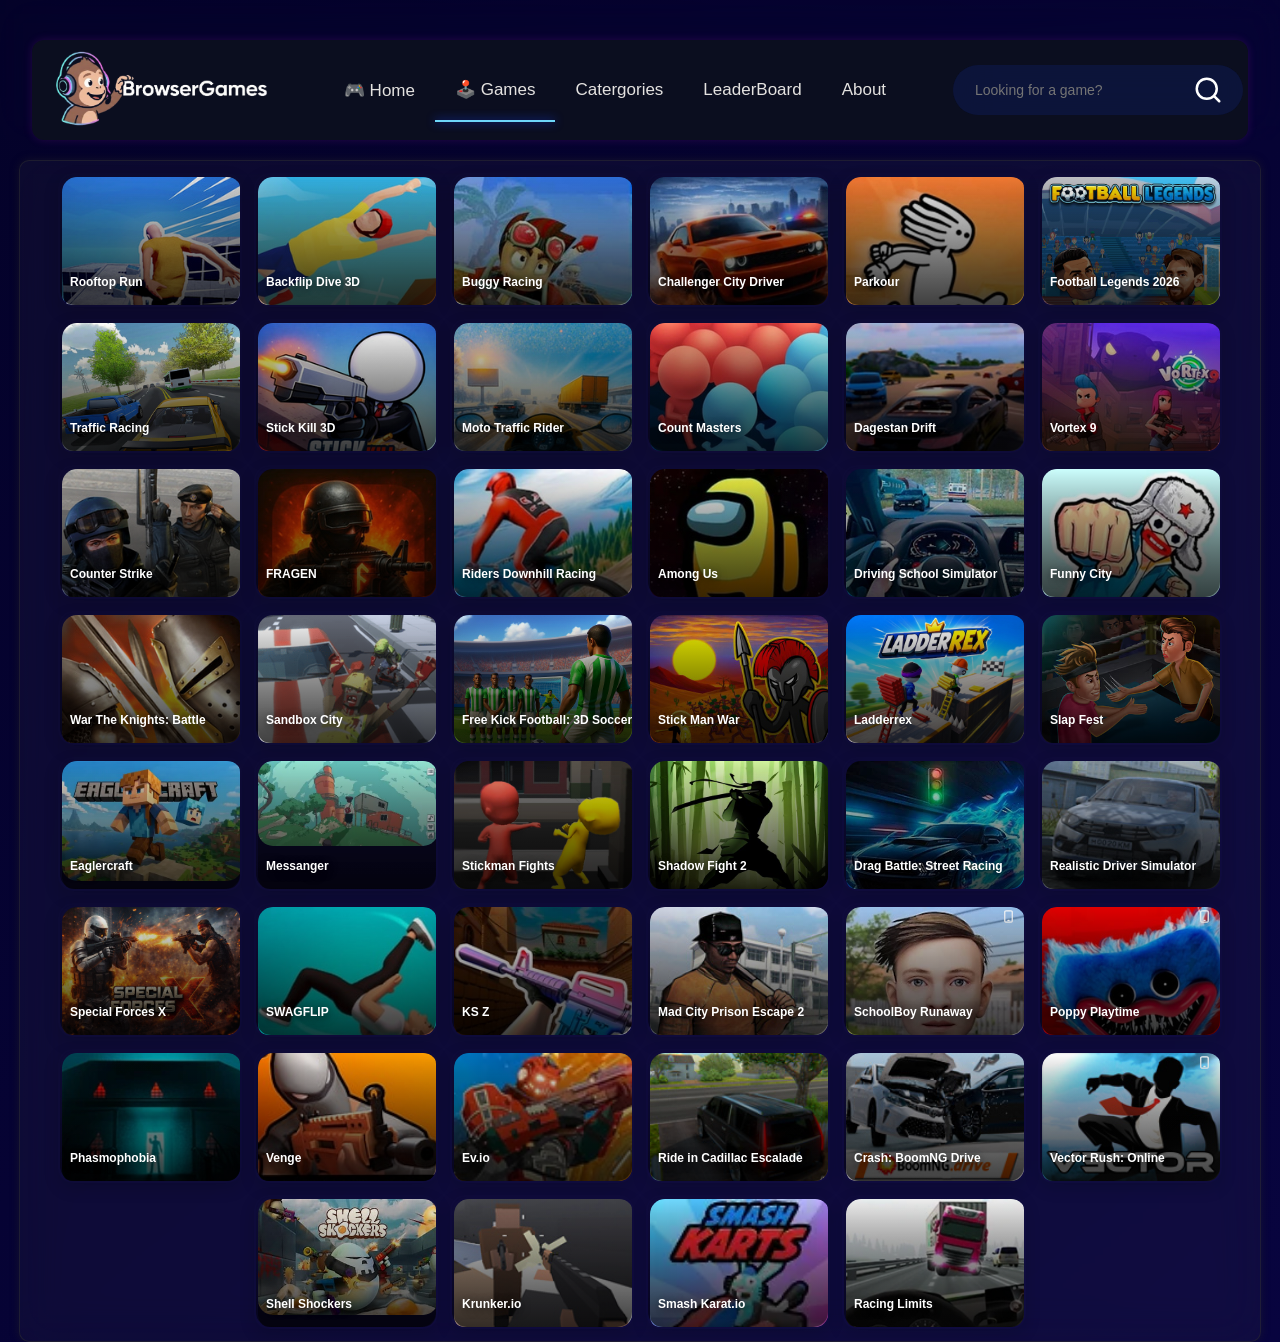
==== commit f9790ea1: "Add files via upload" ====
--- a/browse.html
+++ b/browse.html
@@ -4,8 +4,11 @@
     <meta charset="UTF-8">
     <meta name="viewport" content="width=device-width, initial-scale=1.0">
     <link rel="stylesheet" href="style.css">
-     <link rel="icon" href="./img/browsergame-monkey.jpg">
-    <title>GameHub</title>
+     <link rel="icon" href="./img/icon.png">
+    <title>BrowserGames - games</title>
+    <style>
+
+    </style>
 </head>
 <body>
    <div class="header" style="margin-bottom: 20px;">
@@ -26,7 +29,16 @@
             <a href="#">LeaderBoard</a>
             <a href="#">About</a>
         </div>
-        <div class="search"></div>
+         <div class="search">
+          <div class="search-container">
+            <input type="search" placeholder="Looking for a game?" id="search">
+            <div class="enter-search">
+                <svg viewBox="0 0 24 24" fill="none" xmlns="http://www.w3.org/2000/svg">
+                <path d="M16.6725 16.6412L21 21M19 11C19 15.4183 15.4183 19 11 19C6.58172 19 3 15.4183 3 11C3 6.58172 6.58172 3 11 3C15.4183 3 19 6.58172 19 11Z" " stroke-width="2" stroke-linecap="round" stroke-linejoin="round"/>
+                </svg>
+            </div>
+          </div>
+        </div>
 
         <!-- Header svg -->
          <div class="menu-icon">
@@ -55,6 +67,7 @@
 
 
 <div class="center-content-games-homepage">
+ 
     <section class="games" id="gameContainer">
       
     </section>
--- a/style.css
+++ b/style.css
@@ -5,7 +5,7 @@
 
 body{
     margin: 0;
-    background: linear-gradient(140deg, #5c0354, #08043f);
+    background: linear-gradient(140deg, #040229, #08043f);
     overflow-x: hidden;
     font-family: 'Segoe UI', Tahoma, Geneva, Verdana, sans-serif;
     scroll-behavior: smooth;
@@ -161,6 +161,50 @@
     box-shadow: 0 0 10px #133ce4;
 }
 
+.search{
+    width: 300px;
+    height: 100%;
+    display: flex;
+    align-items: center;
+    justify-content: center;
+}
+.search-container{
+    width: 290px;
+    height: 50px;
+    background-color: transparent;
+    backdrop-filter: blur(20px);
+    background-color: #10206662;
+    border-radius: 40px;
+    display: flex;
+    align-items: center;
+    justify-content: space-around;
+}
+.search input{
+    width: 200px;
+    height: 40px;
+    border: none;
+    background-color: transparent;
+    padding-left: 12px;
+    color: white;
+    font-size: 14px;
+    outline: none;
+    font-family: Arial, Helvetica, sans-serif;
+}
+
+.enter-search{
+    width: 50px;
+    height: 50px;
+    display: flex;
+    align-items: center;
+    justify-content: center;
+    border-radius: 100%;
+}
+.enter-search svg{
+    width: 30px;
+    height: 30px;
+    stroke: white;
+}
+
 /* ===== MENU ICON ===== */
 .menu-icon{
     display: none;
@@ -285,6 +329,9 @@
 /* ===== MOBILE ===== */
 @media (max-width: 768px){
 
+    .search{
+        display: none;
+    }
     .links{
         display: none;
     }
@@ -422,6 +469,7 @@
 
 /* tabels laptops */
 @media (max-width: 1200px){
+
 }
 /* Big phones small tablets */
 @media (max-width: 768px){
@@ -439,128 +487,87 @@
 /* Phones */
 
 
-
-
-
+/* DISPLAY AVAILABLE GAMES */
 .game-card{
     width: 180px;
-    height: 180px;
+    height: 130px;
+    position: relative;
+    border-radius: 15px;
     overflow: hidden;
-    background: #0b0f24;
     cursor: pointer;
-    position: relative;
-    border-radius: 10px;
-}
-
-@media (max-width: 480px){
-    .game-card{
-        width: 120px;
-        height: 120px;
-    }
-
-}
-
+    transition: 0.25s ease;
+    box-shadow: 0 6px 15px rgba(0, 0, 0, 0.158);
+    border: 2px solid rgba(255, 255, 255, 0);
+}
+
+/* hover lift */
 .game-card:hover{
-    box-shadow: 0 10px 10px rgba(2, 144, 180, 0.288);
-    transform: translateY(-10px);
-}
-
-/* IMAGE */
-.game-image{
-    width: 100%;
-    height: 100%;
-    transition: 0.4s ease;
-}
-
-.game-image img{
+    border: 2px solid rgb(1, 95, 124);
+    box-shadow: 0 10px 25px rgba(2, 106, 138, 0.5);
+    
+}
+
+/* image */
+.game-card img{
     width: 100%;
     height: 100%;
     object-fit: cover;
-}
-/*  */
-
-/* PLATFORM ICONS TOP RIGHT */
-.platforms{
-  position: absolute;
-  top: 8px;
-  right: 8px;
-  background: #08043f;
-  padding: 4px 8px;
-  border-radius: 8px;
-  font-size: 14px;
-  display: flex;
-  gap: 5px;
-  z-index: 10;
-  opacity: 1;
-  visibility: visible;
-  transition: 0.3s ease;
-}
-
-.game-card:hover .platforms{
-  opacity: 0;
-  visibility: hidden;
-}
-/* CONTENT (hidden initially) */
+    border-radius: 15px;
+    transition: 0.3s ease;
+}
+
+/* zoom image on hover */
+.game-card:hover img{
+    transform: scale(1.08);
+}
+
+/* DARK GRADIENT like real game sites */
+.game-card::after{
+    content: "";
+    position: absolute;
+    inset: 0;
+    background: linear-gradient(
+        to top,
+        rgba(0, 0, 0, 0.5),
+        rgba(0,0,0,0.25),
+        transparent
+    );
+    border-radius: 15px;
+    pointer-events: none;
+}
+
+/* TITLE (always visible at bottom like real game sites) */
 .game-content{
     position: absolute;
     bottom: 0;
-    height: 35px;
-    width: 100%;
+    left: 0;
+    width: 100%;
+    padding: 6px 8px;
+    font-size: 12px;
+    font-weight: 600;
     color: white;
-    backdrop-filter: blur(5px);
-    background-color: rgba(2, 52, 56, 0.534);
-    transition: 0.4s ease;
-    box-sizing: border-box;
-    text-align: center;
-    overflow: hidden;
-    overflow-y: scroll;
-}
-
-
-
-.game-content::-webkit-scrollbar {
-    width: 4px;
-}
-
-.game-content::-webkit-scrollbar-thumb {
-    background: transparent;
-    border-radius: 10px;
-}
-
-.game-content::-webkit-scrollbar-track {
-    background: transparent;
-}
-
-.game-content h3{
-    margin: 5px 0;
-    font-size: 18px;
-}
-
-.game-content p{
-    font-size: 13px;
-    color: #ccc;
-    margin: 5px 0 10px;
-}
-
-.game-content button{
-    padding: 8px 12px;
-    border: none;
-    background-color: #910185;
-    color: rgb(255, 255, 255);
-    cursor: pointer;
-    font-weight: bold;
-}
-
-/* HOVER EFFECT */
-
-
-.game-card:hover .game-content{
-    height: 100%;
-}
-
-.game-card:hover .game-content{
-    bottom: 0;
-}
+    text-align: left;
+    z-index: 2;
+    text-shadow: 0 2px 10px rgba(0,0,0,0.7);
+}
+
+/* OPTIONAL: hover glow effect */
+.game-card:hover::after{
+    background: linear-gradient(
+        to top,
+        rgba(0,0,0,0.9),
+        rgba(0,0,0,0.3),
+        transparent
+    );
+}
+
+.platforms{
+    position: absolute;
+    right: 10px;
+    top: 2px;
+}
+
+
 
 
 
